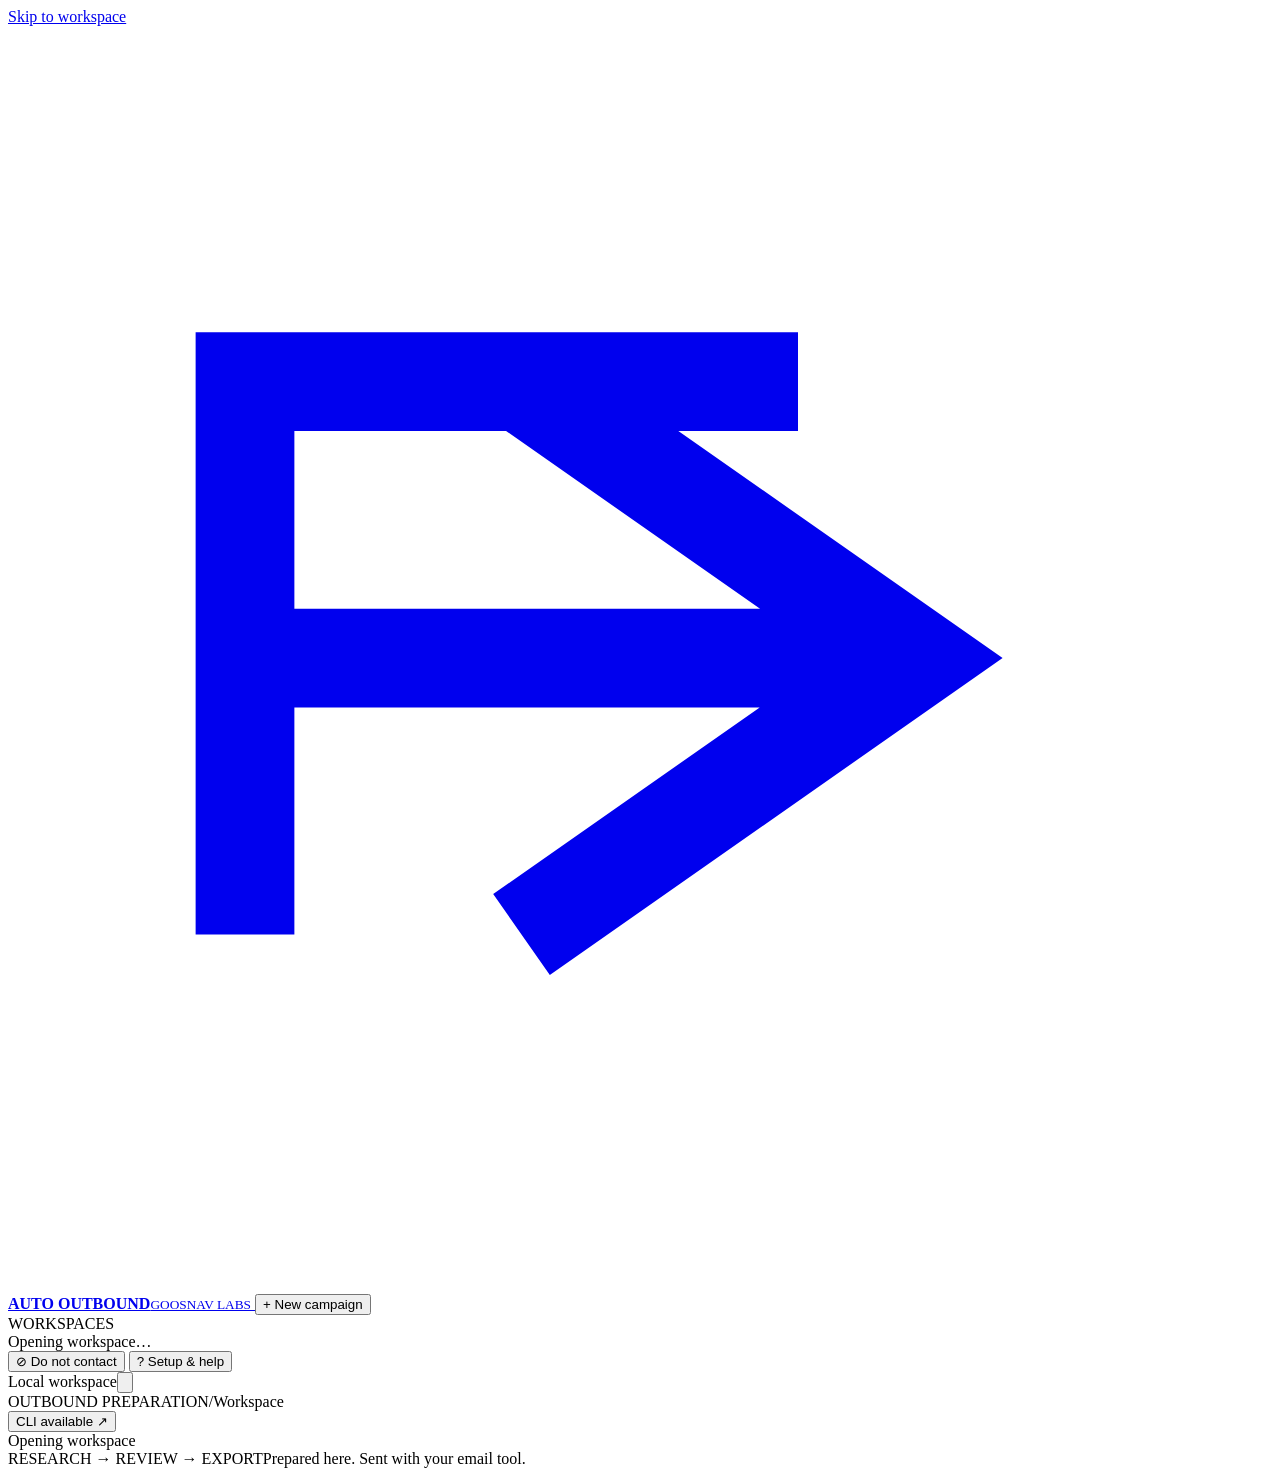
==== app/static/index.html @ b93ae644 "Build Auto Outbound research and email preparation app Add the local GUI and CLI, bounded Codex/Clau" ====
<!doctype html>
<html lang="en">
<head>
  <meta charset="utf-8">
  <meta name="viewport" content="width=device-width, initial-scale=1">
  <meta name="color-scheme" content="light">
  <meta name="description" content="Find, research, and prepare your next business conversations.">
  <title>Auto Outbound · Goosnav Labs</title>
  <link rel="icon" href="/static/favicon.svg" type="image/svg+xml">
  <link rel="stylesheet" href="/static/app.css">
  <script src="/static/app.js" defer></script>
</head>
<body>
  <a class="skip-link" href="#main">Skip to workspace</a>
  <div class="app-shell">
    <aside class="sidebar" aria-label="Workspace navigation">
      <a class="brand" href="#" data-action="home" aria-label="Auto Outbound home">
        <span class="brand-symbol" aria-hidden="true"><svg viewBox="0 0 32 32" fill="none"><path d="M6 23V9h14M13 9l10 7-10 7M6 16h16" stroke="currentColor" stroke-width="2.5" stroke-linejoin="miter"/></svg></span>
        <span><strong>AUTO OUTBOUND</strong><small>GOOSNAV LABS</small></span>
      </a>
      <button class="button primary new-campaign" type="button" data-action="new"><span aria-hidden="true">+</span> New campaign</button>
      <div class="sidebar-label">WORKSPACES <span id="campaign-count"></span></div>
      <nav id="campaign-list" class="campaign-list" aria-label="Campaigns"><span class="sidebar-loading">Opening workspace…</span></nav>
      <div class="sidebar-bottom">
        <button class="sidebar-link" data-action="suppressions" type="button"><span aria-hidden="true">⊘</span> Do not contact</button>
        <button class="sidebar-link" data-action="help" type="button"><span aria-hidden="true">?</span> Setup & help</button>
        <div class="local-status"><span class="status-dot" id="connection-dot"></span><span id="connection-label">Local workspace</span><button class="icon-button quit-button" type="button" data-action="quit" title="Quit Auto Outbound" aria-label="Quit Auto Outbound"><svg viewBox="0 0 20 20" fill="none"><path d="M10 2v7M5.5 4.5a7 7 0 1 0 9 0" stroke="currentColor" stroke-width="1.5" stroke-linecap="round"/></svg></button></div>
      </div>
    </aside>
    <div class="workspace">
      <header class="topbar">
        <div class="topbar-context"><span class="eyebrow">OUTBOUND PREPARATION</span><span class="topbar-divider" aria-hidden="true">/</span><span id="topbar-name">Workspace</span><span id="demo-badge" class="badge demo" hidden>Fictional demo</span></div>
        <div class="topbar-right"><span id="request-status" class="request-status" role="status"></span><button type="button" class="button quiet small" data-action="help">CLI available <span aria-hidden="true">↗</span></button></div>
      </header>
      <div id="job-region" class="job-region" aria-live="polite" aria-atomic="false"></div>
      <main id="main" tabindex="-1"><div class="loading-view" role="status"><span class="loader"></span> Opening workspace</div></main>
      <footer class="workspace-footer"><span>RESEARCH → REVIEW → EXPORT</span><span>Prepared here. Sent with your email tool.</span></footer>
    </div>
  </div>
  <dialog id="campaign-dialog" class="dialog campaign-dialog" aria-labelledby="campaign-dialog-title"></dialog>
  <dialog id="lead-dialog" class="dialog lead-dialog" aria-labelledby="lead-dialog-title"></dialog>
  <dialog id="small-dialog" class="dialog small-dialog" aria-labelledby="small-dialog-title"></dialog>
  <input id="import-input" type="file" accept=".csv,.xlsx" hidden>
  <input id="documents-input" type="file" accept=".txt,.md,.pdf,.docx,.csv" multiple hidden>
  <input id="suppression-input" type="file" accept=".csv" hidden>
  <input id="outcomes-input" type="file" accept=".csv" hidden>
  <div id="toast-region" class="toast-region" role="status" aria-live="polite" aria-atomic="false"></div>
</body>
</html>
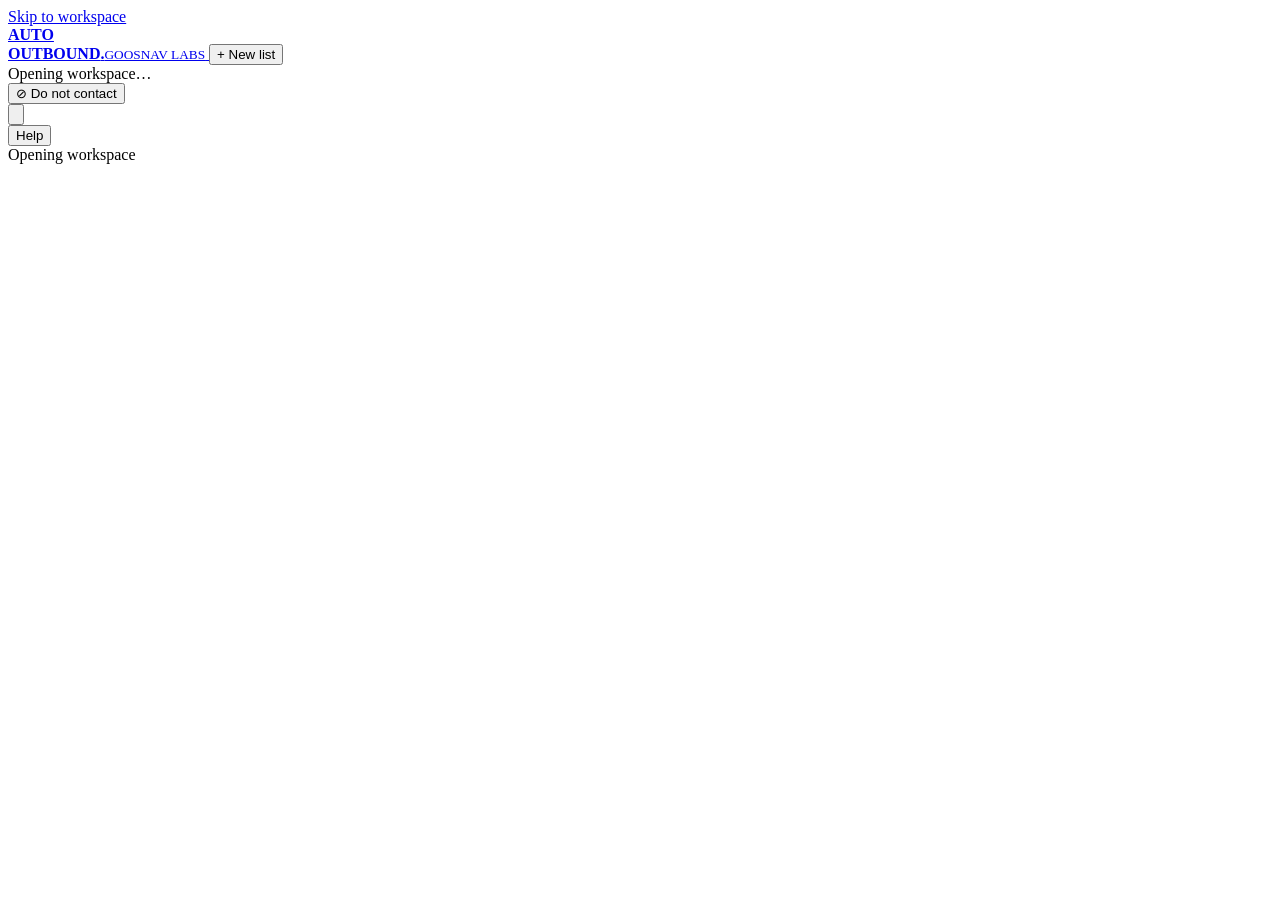
==== commit 8121189a: "update" ====
--- a/app/static/index.html
+++ b/app/static/index.html
@@ -4,7 +4,7 @@
   <meta charset="utf-8">
   <meta name="viewport" content="width=device-width, initial-scale=1">
   <meta name="color-scheme" content="light">
-  <meta name="description" content="Find, research, and prepare your next business conversations.">
+  <meta name="description" content="Generate researched lead lists and export CSV or Excel reports from your computer.">
   <title>Auto Outbound · Goosnav Labs</title>
   <link rel="icon" href="/static/favicon.svg" type="image/svg+xml">
   <link rel="stylesheet" href="/static/app.css">
@@ -15,26 +15,22 @@
   <div class="app-shell">
     <aside class="sidebar" aria-label="Workspace navigation">
       <a class="brand" href="#" data-action="home" aria-label="Auto Outbound home">
-        <span class="brand-symbol" aria-hidden="true"><svg viewBox="0 0 32 32" fill="none"><path d="M6 23V9h14M13 9l10 7-10 7M6 16h16" stroke="currentColor" stroke-width="2.5" stroke-linejoin="miter"/></svg></span>
-        <span><strong>AUTO OUTBOUND</strong><small>GOOSNAV LABS</small></span>
+        <span><strong>AUTO <br>OUTBOUND<span class="brand-period">.</span></strong><small>GOOSNAV LABS</small></span>
       </a>
-      <button class="button primary new-campaign" type="button" data-action="new"><span aria-hidden="true">+</span> New campaign</button>
-      <div class="sidebar-label">WORKSPACES <span id="campaign-count"></span></div>
+      <button class="button primary new-campaign" type="button" data-action="new"><span aria-hidden="true">+</span> New list</button>
       <nav id="campaign-list" class="campaign-list" aria-label="Campaigns"><span class="sidebar-loading">Opening workspace…</span></nav>
       <div class="sidebar-bottom">
         <button class="sidebar-link" data-action="suppressions" type="button"><span aria-hidden="true">⊘</span> Do not contact</button>
-        <button class="sidebar-link" data-action="help" type="button"><span aria-hidden="true">?</span> Setup & help</button>
-        <div class="local-status"><span class="status-dot" id="connection-dot"></span><span id="connection-label">Local workspace</span><button class="icon-button quit-button" type="button" data-action="quit" title="Quit Auto Outbound" aria-label="Quit Auto Outbound"><svg viewBox="0 0 20 20" fill="none"><path d="M10 2v7M5.5 4.5a7 7 0 1 0 9 0" stroke="currentColor" stroke-width="1.5" stroke-linecap="round"/></svg></button></div>
+        <div class="local-status"><span class="status-dot" id="connection-dot"></span><span id="connection-label"></span><button class="icon-button quit-button" type="button" data-action="quit" title="Quit Auto Outbound" aria-label="Quit Auto Outbound"><svg viewBox="0 0 20 20" fill="none"><path d="M10 2v7M5.5 4.5a7 7 0 1 0 9 0" stroke="currentColor" stroke-width="1.5" stroke-linecap="round"/></svg></button></div>
       </div>
     </aside>
     <div class="workspace">
       <header class="topbar">
-        <div class="topbar-context"><span class="eyebrow">OUTBOUND PREPARATION</span><span class="topbar-divider" aria-hidden="true">/</span><span id="topbar-name">Workspace</span><span id="demo-badge" class="badge demo" hidden>Fictional demo</span></div>
-        <div class="topbar-right"><span id="request-status" class="request-status" role="status"></span><button type="button" class="button quiet small" data-action="help">CLI available <span aria-hidden="true">↗</span></button></div>
+        <span id="request-status" class="request-status" role="status"></span><button type="button" class="button quiet small" data-action="help">Help</button>
       </header>
       <div id="job-region" class="job-region" aria-live="polite" aria-atomic="false"></div>
       <main id="main" tabindex="-1"><div class="loading-view" role="status"><span class="loader"></span> Opening workspace</div></main>
-      <footer class="workspace-footer"><span>RESEARCH → REVIEW → EXPORT</span><span>Prepared here. Sent with your email tool.</span></footer>
+
     </div>
   </div>
   <dialog id="campaign-dialog" class="dialog campaign-dialog" aria-labelledby="campaign-dialog-title"></dialog>
